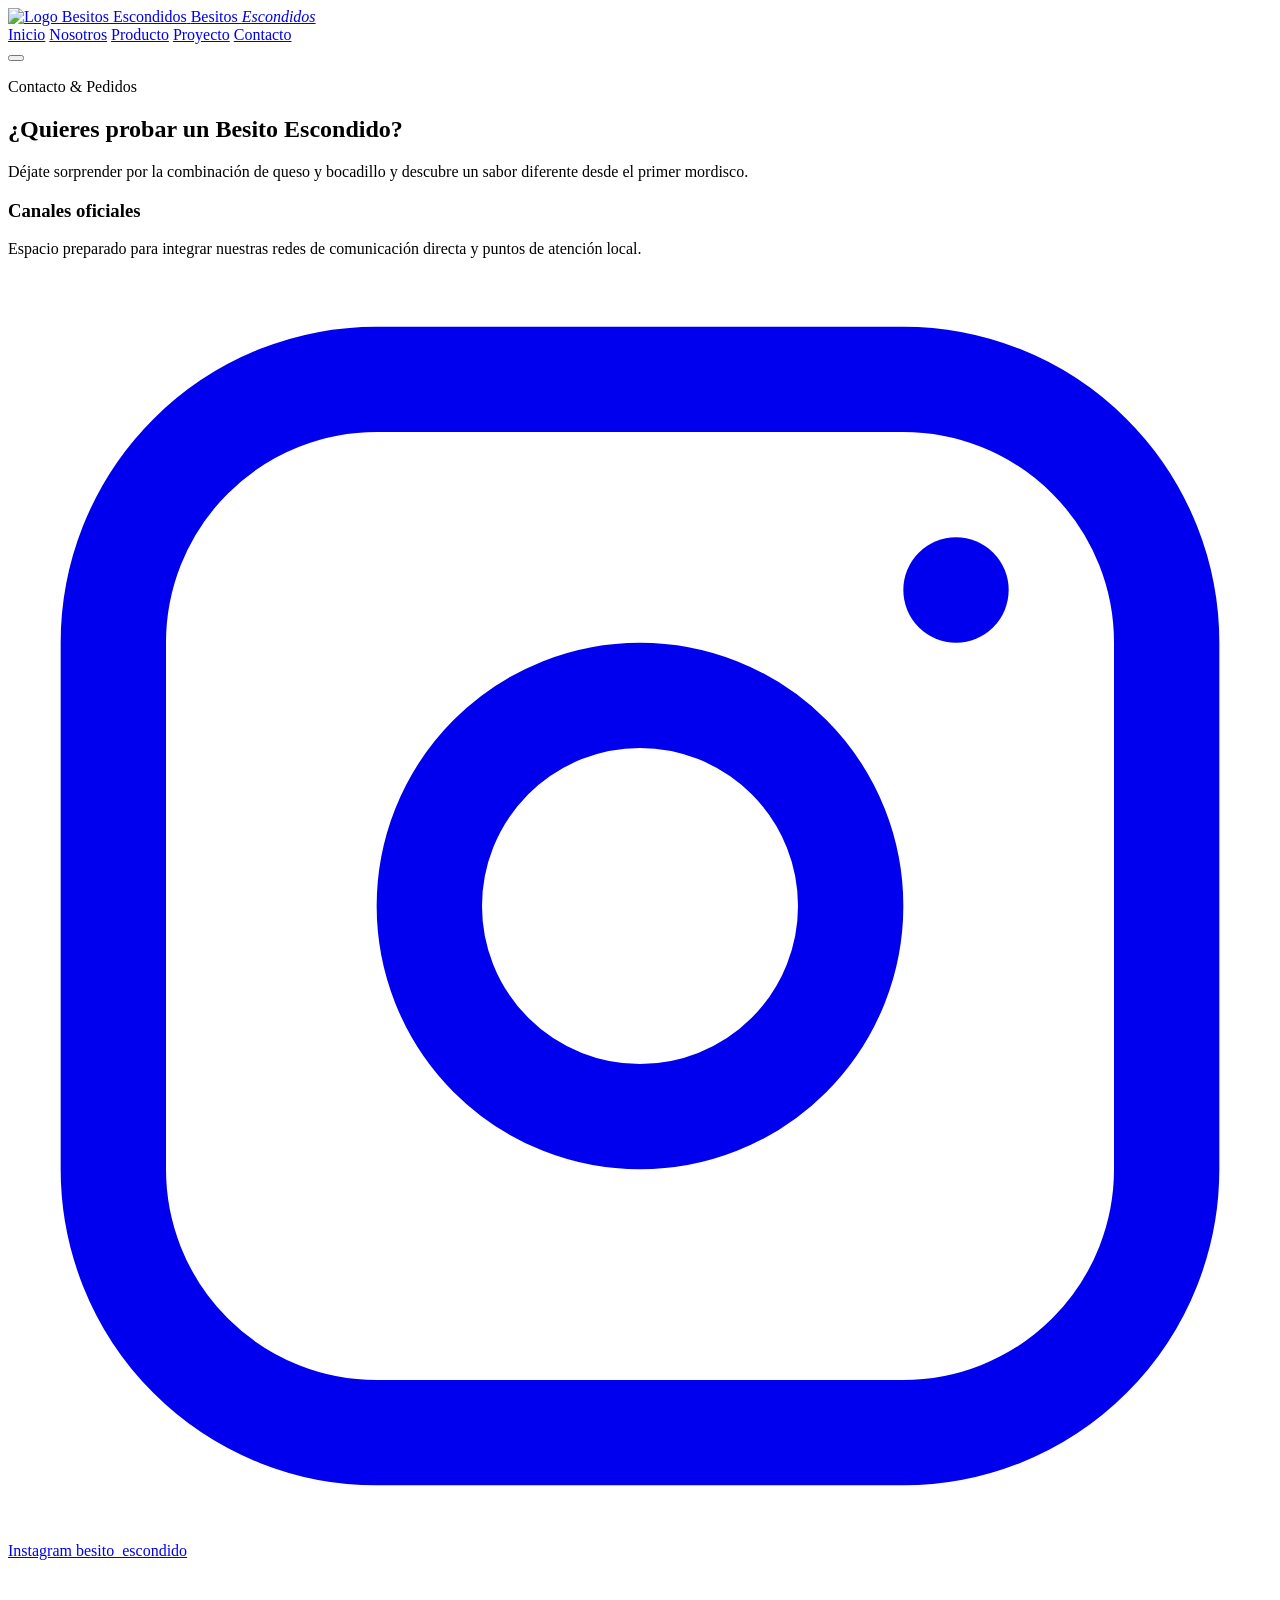
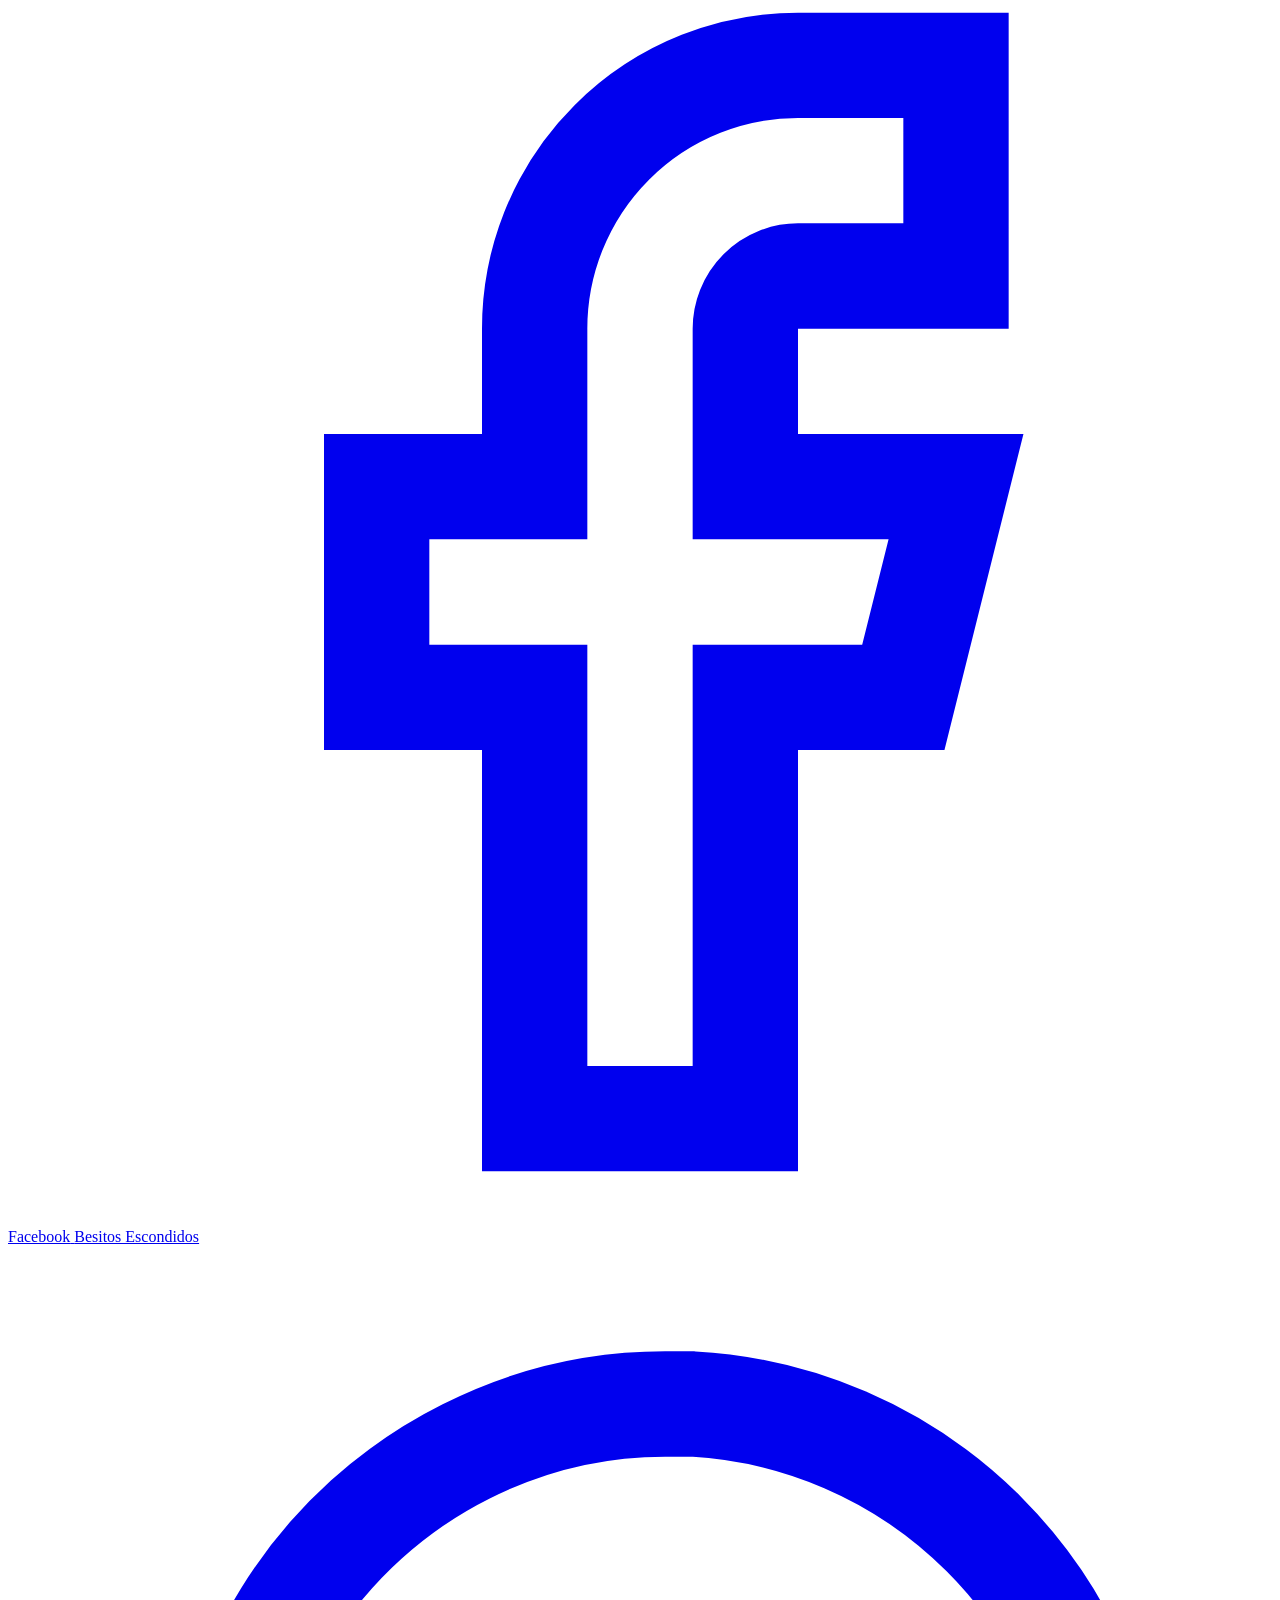
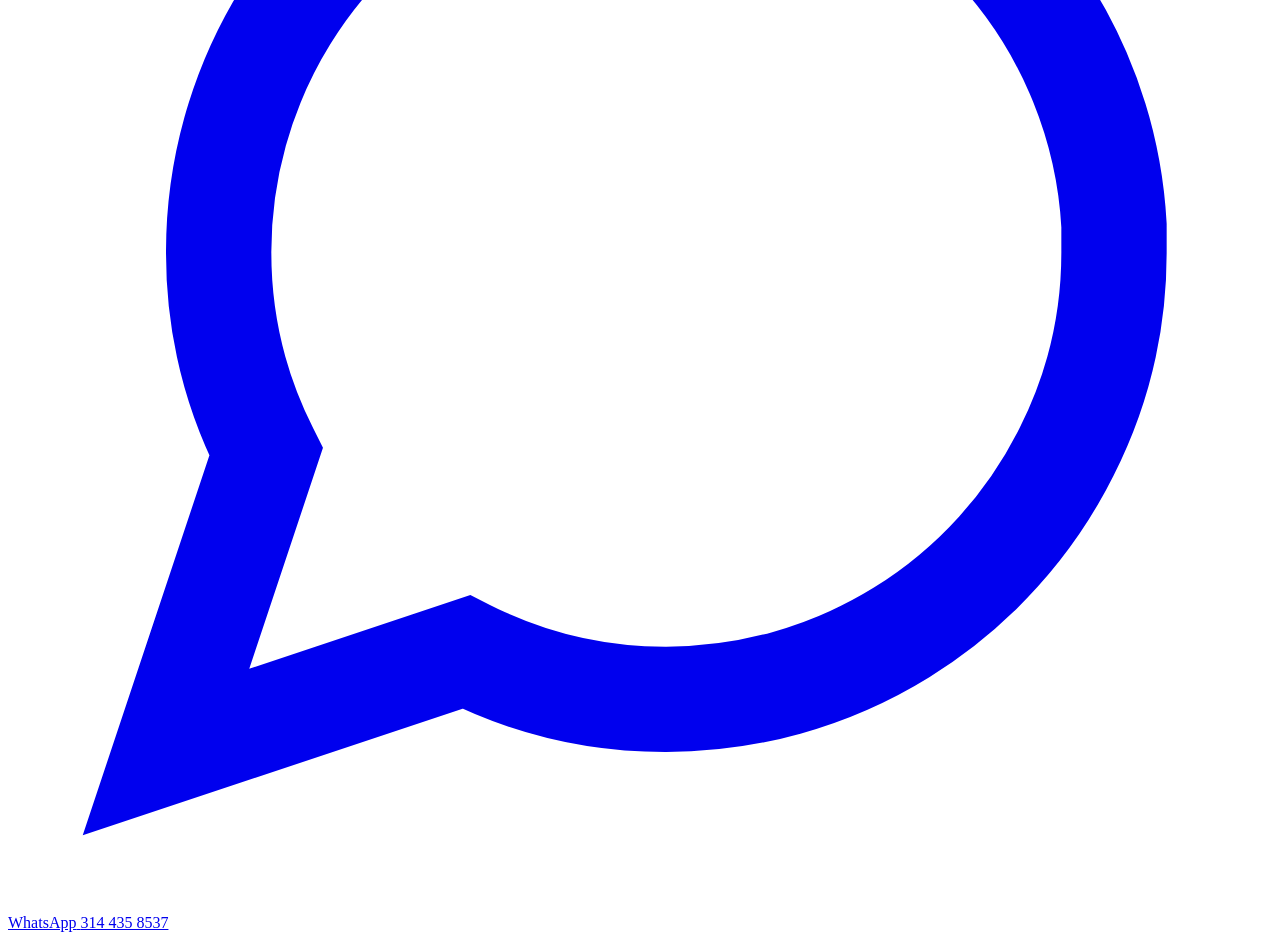
==== contacto.html @ 3fbb1e4b "Add files via upload" ====
<!DOCTYPE html>
<html lang="es">

<head>
  <meta charset="UTF-8">
  <meta name="viewport" content="width=device-width, initial-scale=1.0">
  <title>Besitos Escondidos | Snacks de Queso y Bocadillo</title>
  <meta name="description"
    content="Besitos Escondidos: snacks fritos artesanales rellenos de queso y bocadillo de guayaba. Tan dulce como un beso desde el primer mordisco.">

  <!--
    ============================================================
    RUTAS DE RECURSOS LOCALES
    ============================================================
    Este proyecto está configurado para ejecutarse 100% OFFLINE.
    - Estilos: ./css/styles.css
    - JavaScript: ./js/script.js
    - Imágenes: ./assets/images/
    - Videos: ./assets/videos/
    ============================================================
  -->
  <link rel="stylesheet" href="./css/styles.css">
</head>

<body>

  <!-- ============================================================ -->
  <!-- BARRA DE NAVEGACIÓN STICKY                                    -->
  <!-- ============================================================ -->
  <header class="navbar" id="navbar">
    <div class="navbar__inner">
      <a href="./index.html#inicio" class="navbar__brand" aria-label="Ir al inicio de Besitos Escondidos">
        <!-- Logo local oficial de la marca -->
        <img src="./assets/images/logo.png" alt="Logo Besitos Escondidos" class="navbar__logo-img">
        <span class="navbar__brand-text">Besitos <em>Escondidos</em></span>
      </a>

      <!-- Menú de navegación principal -->
      <nav class="navbar__nav" id="navMenu">
        <a href="./index.html#inicio" class="navbar__link">Inicio</a>
        <a href="./nosotros.html#nosotros" class="navbar__link">Nosotros</a>
        <a href="./producto.html#producto" class="navbar__link">Producto</a>
        <a href="./proyecto.html#proyecto" class="navbar__link">Proyecto</a>
        <a href="./contacto.html#contacto" class="navbar__link is-active">Contacto</a>
      </nav>

      <!-- Botón de menú móvil (Hamburguesa) -->
      <button class="navbar__toggle" id="navToggle" aria-label="Abrir menú de navegación" aria-expanded="false">
        <span></span>
        <span></span>
        <span></span>
      </button>
    </div>
  </header>
  
  <!-- ============================================================ -->
  <!-- PARTE 5 — CONTACTO                                             -->
  <!-- ============================================================ -->
  <section id="contacto" class="section section--white">
    <div class="container">
      <div class="section-header section-header--center">
        <p class="eyebrow">Contacto & Pedidos</p>
        <h2 class="section-title">¿Quieres probar un Besito Escondido?</h2>
        <p class="section-lead">
          Déjate sorprender por la combinación de queso y bocadillo y descubre un sabor diferente desde el primer
          mordisco.
        </p>
      </div>

      <div class="contact-wrapper reveal is-visible">
        <!-- Canales de comunicación y redes sociales -->
        <div class="contact-info-box">
          <div>
            <h3 class="contact-info-title">Canales oficiales</h3>
            <p class="card__text">
              Espacio preparado para integrar nuestras redes de comunicación directa y puntos de atención local.
            </p>

            <div class="social-list">
              <!-- Reemplaza "tu_usuario" por el usuario real de Instagram -->
              <a class="social-item" href="https://www.instagram.com/besito_escondido/" target="_blank"
                rel="noopener noreferrer" aria-label="Visitar Instagram de Besitos Escondidos">
                <svg viewBox="0 0 24 24">
                  <rect x="2" y="2" width="20" height="20" rx="5" ry="5" fill="none" stroke="currentColor"
                    stroke-width="2" />
                  <circle cx="12" cy="12" r="4" fill="none" stroke="currentColor" stroke-width="2" />
                  <circle cx="18" cy="6" r="1" fill="currentColor" />
                </svg>
                <span>Instagram</span>
                <span class="social-item__tag">besito_escondido</span>
              </a>

              <!-- Reemplaza "tu_pagina" por el nombre real de la página de Facebook -->
              <a class="social-item" href="https://www.facebook.com/share/1Fq1qoSzHp/" target="_blank"
                rel="noopener noreferrer" aria-label="Visitar Facebook de Besitos Escondidos">
                <svg viewBox="0 0 24 24">
                  <path d="M18 2h-3a5 5 0 00-5 5v3H7v4h3v8h4v-8h3l1-4h-4V7a1 1 0 011-1h3z" fill="none"
                    stroke="currentColor" stroke-width="2" />
                </svg>
                <span>Facebook</span>
                <span class="social-item__tag">Besitos Escondidos</span>
              </a>

              <!-- Reemplaza el número por el WhatsApp real, con código de país -->
              <a class="social-item" href="https://wa.me/573144358537" target="_blank"
                rel="noopener noreferrer" aria-label="Contactar por WhatsApp a Besitos Escondidos">
                <svg viewBox="0 0 24 24">
                  <path
                    d="M21 11.5a8.38 8.38 0 01-.9 3.8 8.5 8.5 0 01-7.6 4.7 8.38 8.38 0 01-3.8-.9L3 21l1.9-5.7a8.38 8.38 0 01-.9-3.8 8.5 8.5 0 014.7-7.6 8.38 8.38 0 013.8-.9h.5a8.48 8.48 0 018 8v.5z"
                    fill="none" stroke="currentColor" stroke-width="2" />
                </svg>
                <span>WhatsApp</span>
                <span class="social-item__tag"> 314 435 8537</span>
              </a>
            </div>
          </div>

        </div>
      </div>
    </div>
  </section>
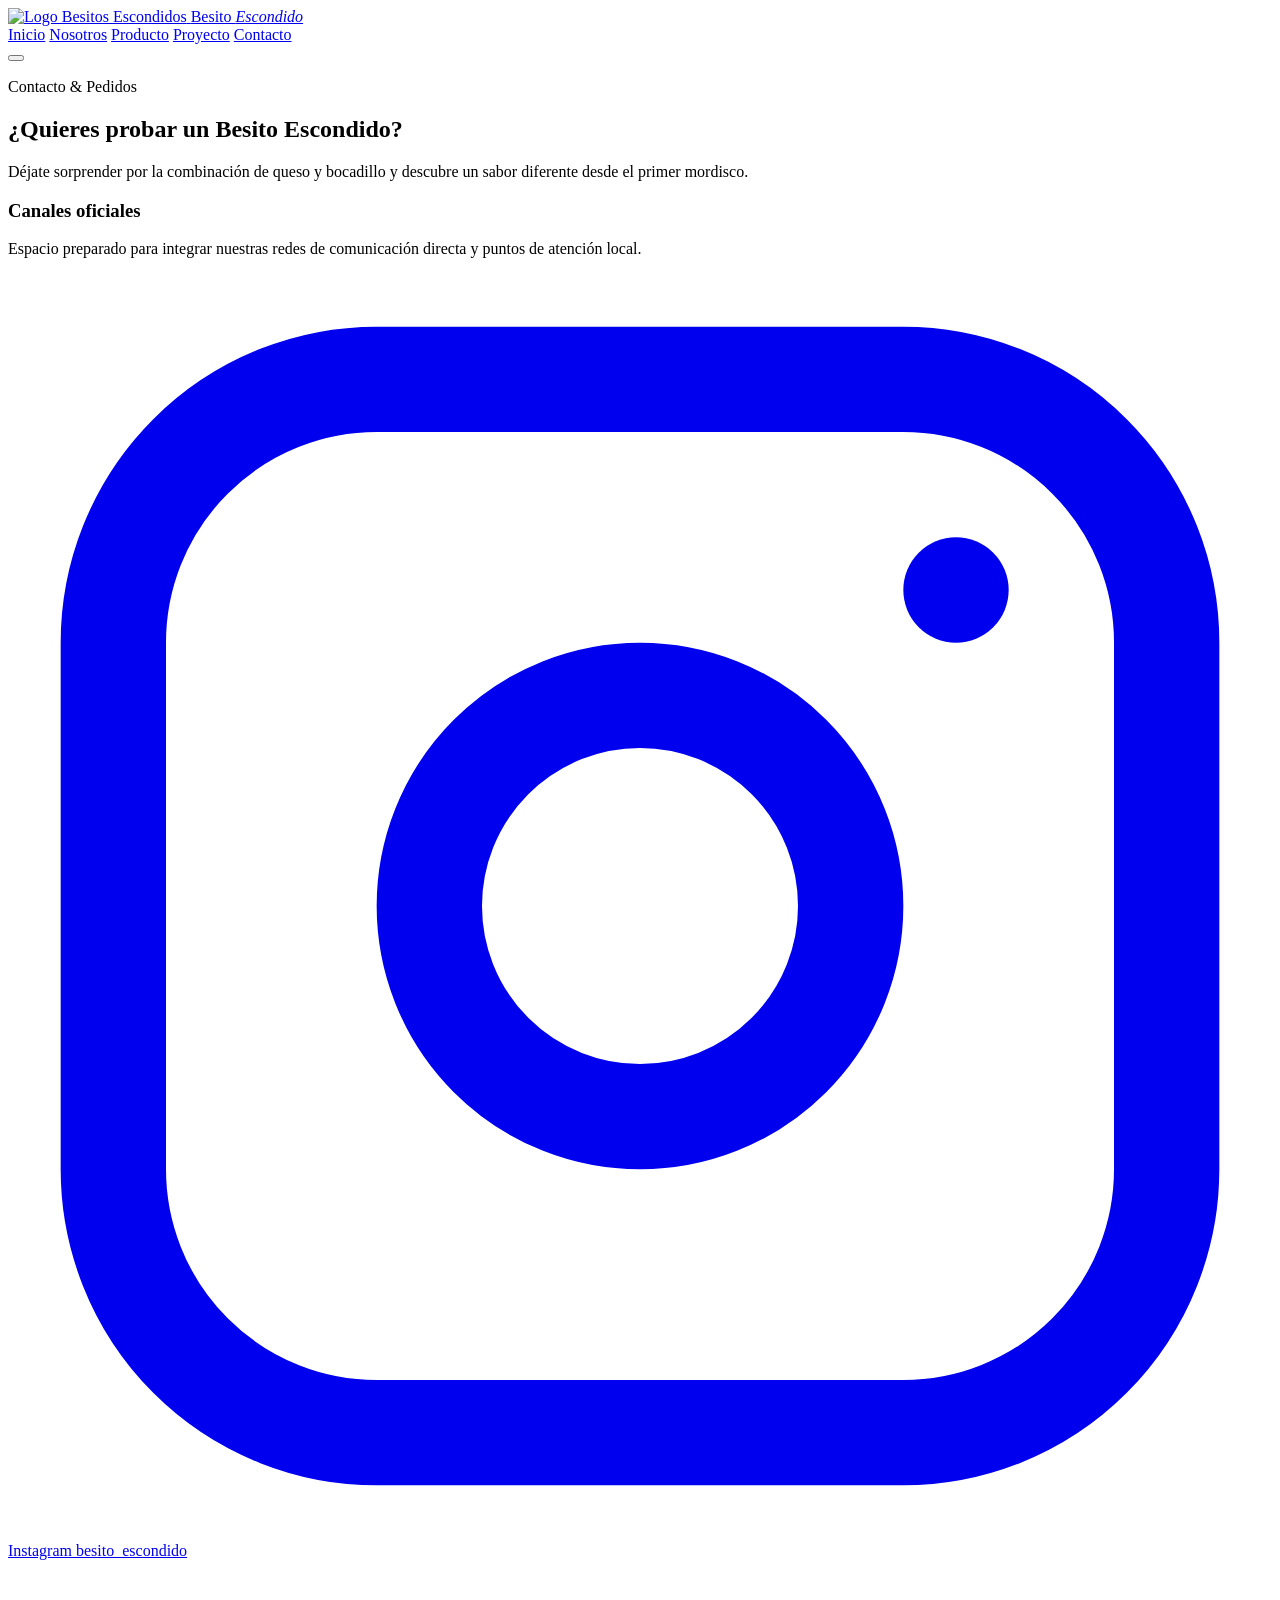
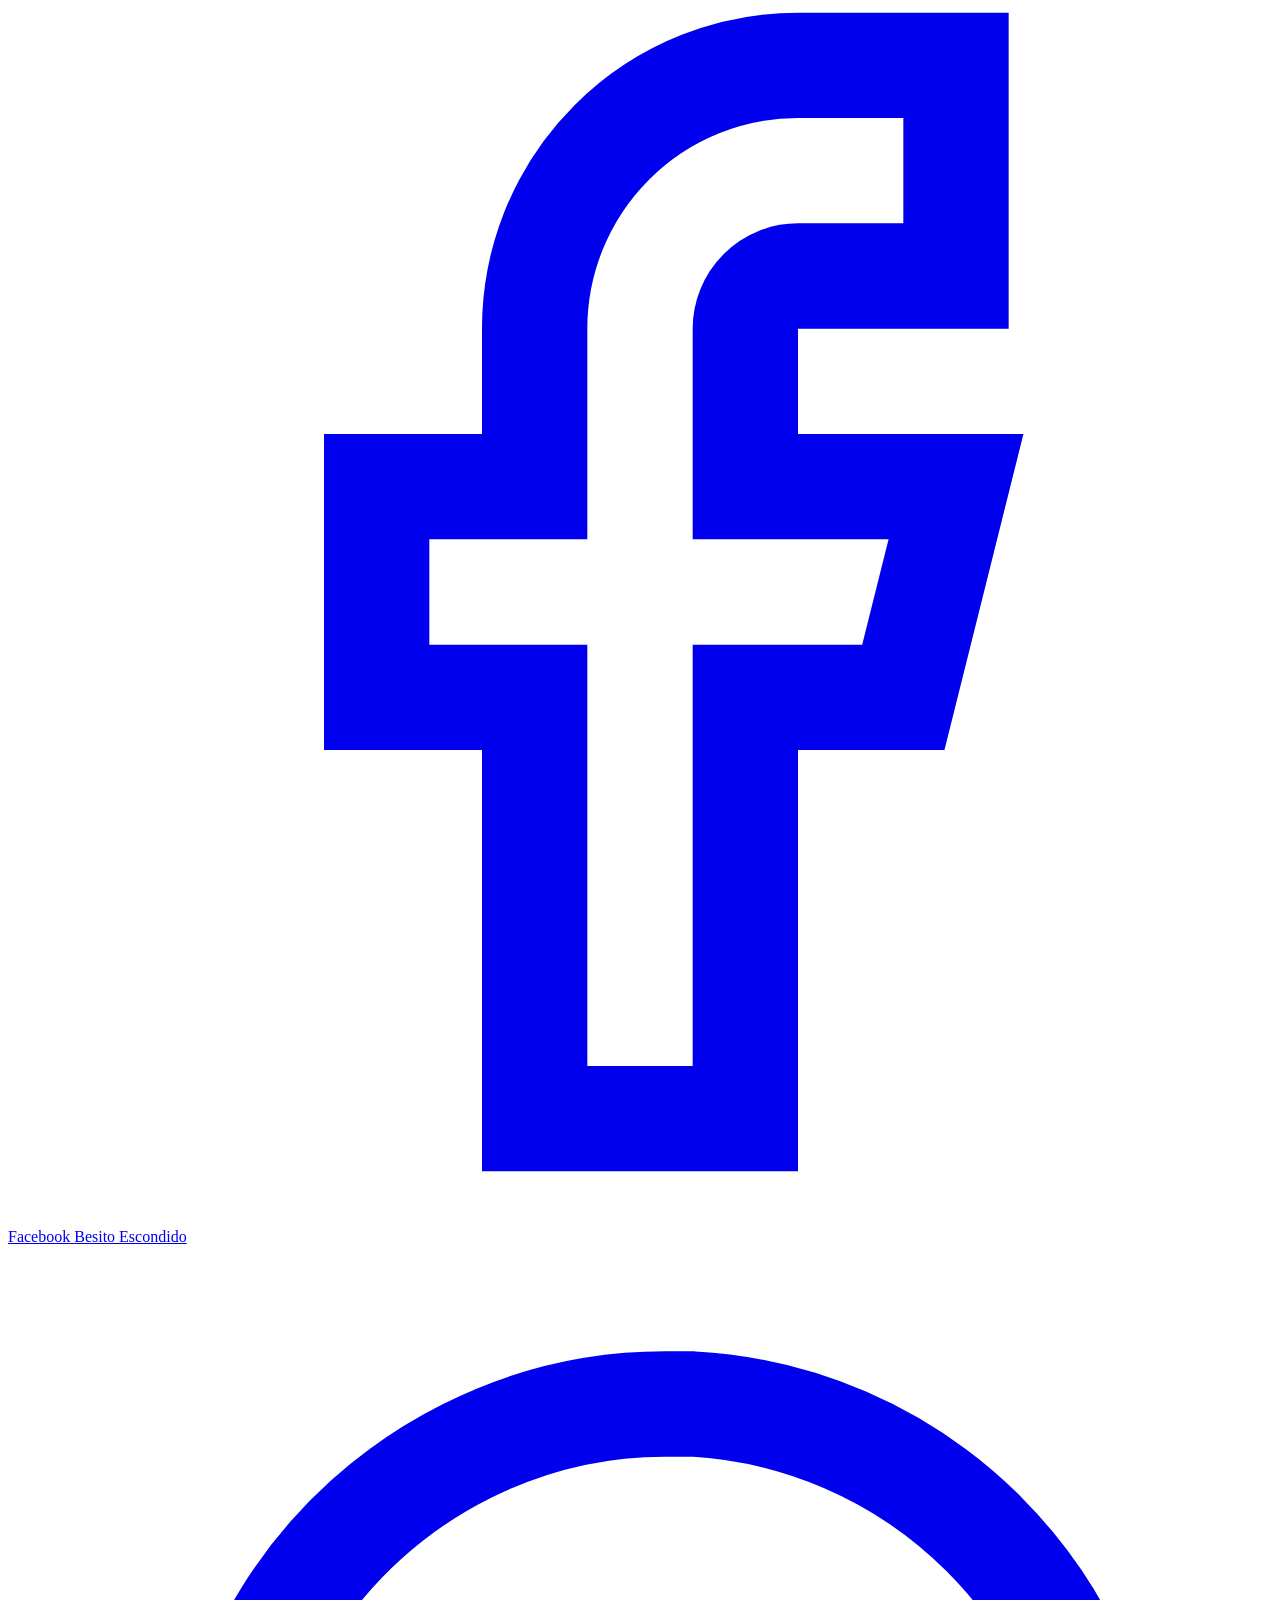
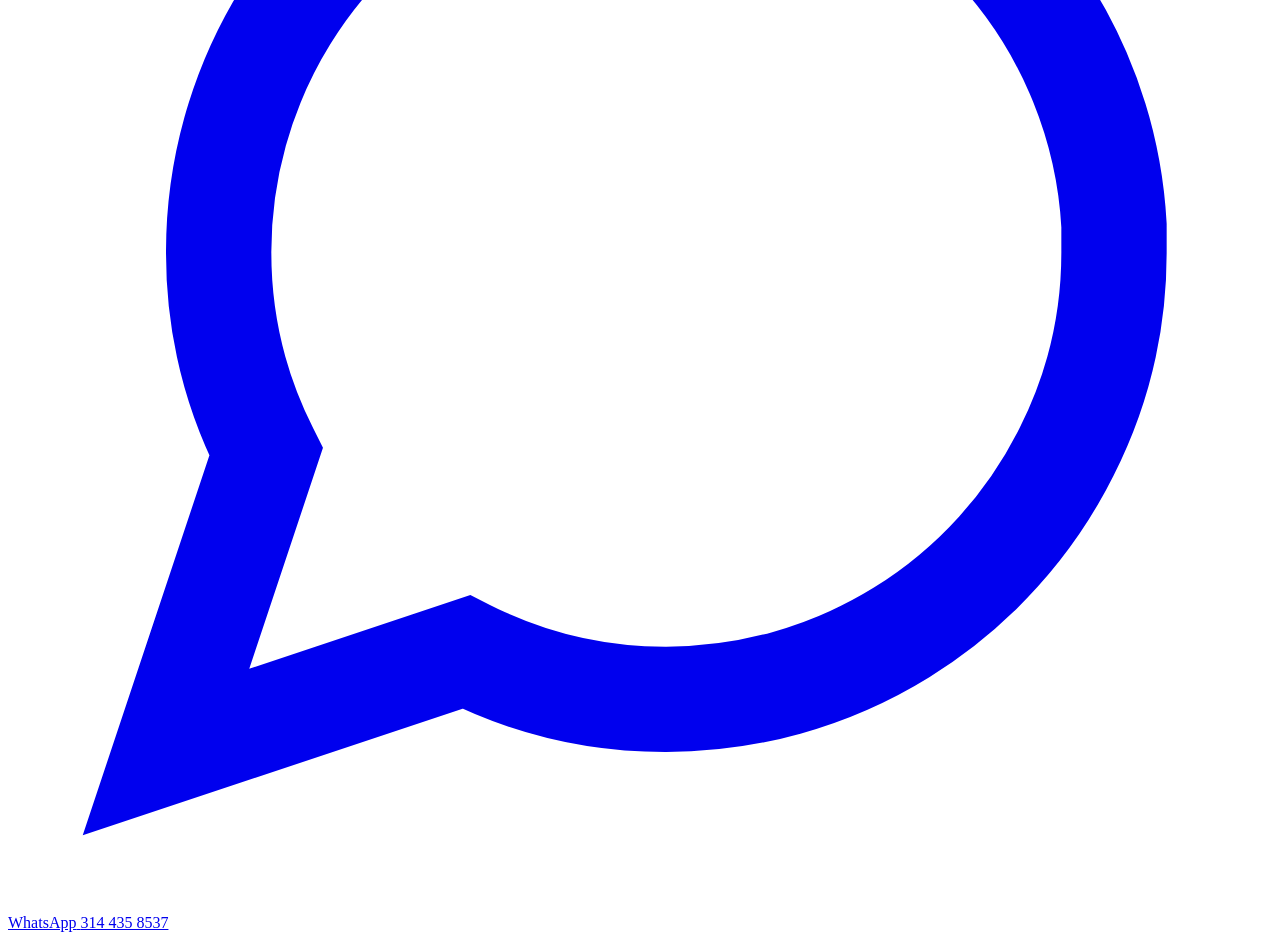
==== commit 6149aa48: "Add files via upload" ====
--- a/contacto.html
+++ b/contacto.html
@@ -32,7 +32,7 @@
       <a href="./index.html#inicio" class="navbar__brand" aria-label="Ir al inicio de Besitos Escondidos">
         <!-- Logo local oficial de la marca -->
         <img src="./assets/images/logo.png" alt="Logo Besitos Escondidos" class="navbar__logo-img">
-        <span class="navbar__brand-text">Besitos <em>Escondidos</em></span>
+        <span class="navbar__brand-text">Besito <em>Escondido</em></span>
       </a>
 
       <!-- Menú de navegación principal -->
@@ -98,7 +98,7 @@
                     stroke="currentColor" stroke-width="2" />
                 </svg>
                 <span>Facebook</span>
-                <span class="social-item__tag">Besitos Escondidos</span>
+                <span class="social-item__tag">Besito Escondido</span>
               </a>
 
               <!-- Reemplaza el número por el WhatsApp real, con código de país -->
